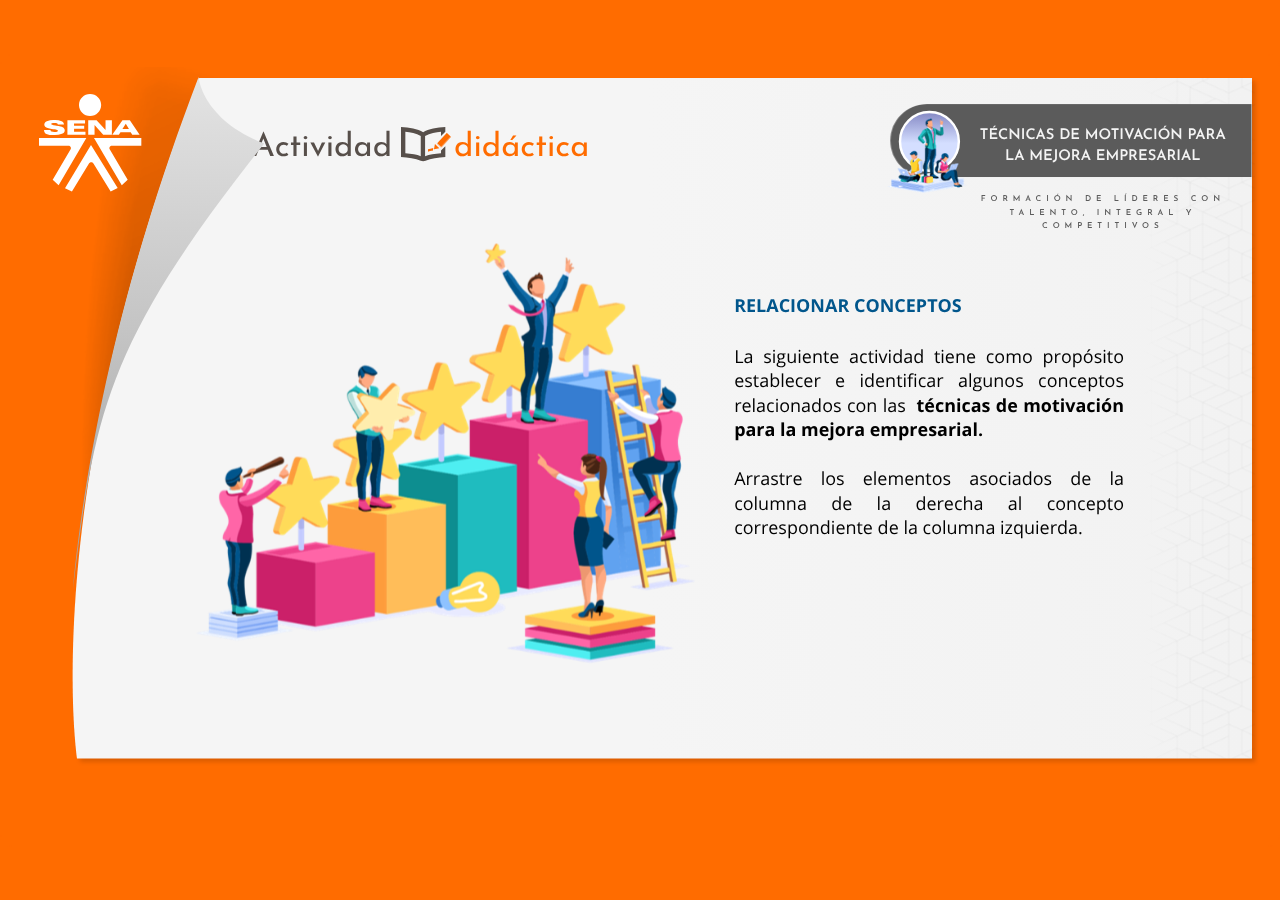
==== public/media/actividad-1/index.html @ 886fe244 "Carga de contenido material 4" ====
<!DOCTYPE html>
<html lang="es">
<head>
  <meta charset="utf-8">
  <!-- Creado con Storyline 360 - http://www.articulate.com  -->
  <!-- version: 3.42.22734.0 -->
  <title>SENA - Actividad Did&#225;ctica 04</title>
  <meta http-equiv="x-ua-compatible" content="IE=edge" />
  <link rel="icon" type="image/svg+xml" href="../../assets/images/logos/senaLogo.svg">
  <meta name="viewport" content="width=device-width, initial-scale=1.0, user-scalable=no, shrink-to-fit=no, minimal-ui" />
  <meta name="apple-mobile-web-app-capable" content="yes" />
  <style>
    html, body { height: 100%; padding: 0; margin: 0 }
    #app { height: 100%; width: 100%; }
  </style>
  
  <script>window.THREE = { };</script>
</head>
<body style="background: #FF6C00" class="cs-HTML theme-classic">
  <!-- 360 -->
  <script>!function(e){function n(e,i){return e.test(i)}function i(e){var i=e||navigator.userAgent,o=i.split("[FBAN");if(void 0!==o[1]&&(i=o[0]),this.apple={phone:n(t,i),ipod:n(d,i),tablet:!n(t,i)&&n(s,i),device:n(t,i)||n(d,i)||n(s,i)},this.amazon={phone:n(h,i),tablet:!n(h,i)&&n(a,i),device:n(h,i)||n(a,i)},this.android={phone:n(h,i)||n(b,i),tablet:!n(h,i)&&!n(b,i)&&(n(a,i)||n(r,i)),device:n(h,i)||n(a,i)||n(b,i)||n(r,i)},this.windows={phone:n(l,i),tablet:n(p,i),device:n(l,i)||n(p,i)},this.other={blackberry:n(f,i),blackberry10:n(u,i),opera:n(c,i),firefox:n(A,i),chrome:n(w,i),device:n(f,i)||n(u,i)||n(c,i)||n(A,i)||n(w,i)},this.seven_inch=n(v,i),this.any=this.apple.device||this.android.device||this.windows.device||this.other.device||this.seven_inch,this.phone=this.apple.phone||this.android.phone||this.windows.phone,this.tablet=this.apple.tablet||this.android.tablet||this.windows.tablet,"undefined"==typeof window)return this}function o(){var e=new i;return e.Class=i,e}var t=/iPhone/i,d=/iPod/i,s=/iPad/i,b=/(?=.*\bAndroid\b)(?=.*\bMobile\b)/i,r=/Android/i,h=/(?=.*\bAndroid\b)(?=.*\bSD4930UR\b)/i,a=/(?=.*\bAndroid\b)(?=.*\b(?:KFOT|KFTT|KFJWI|KFJWA|KFSOWI|KFTHWI|KFTHWA|KFAPWI|KFAPWA|KFARWI|KFASWI|KFSAWI|KFSAWA)\b)/i,l=/IEMobile/i,p=/(?=.*\bWindows\b)(?=.*\bARM\b)/i,f=/BlackBerry/i,u=/BB10/i,c=/Opera Mini/i,w=/(CriOS|Chrome)(?=.*\bMobile\b)/i,A=/(?=.*\bFirefox\b)(?=.*\bMobile\b)/i,v=new RegExp("(?:Nexus 7|BNTV250|Kindle Fire|Silk|GT-P1000)","i");"undefined"!=typeof module&&module.exports&&"undefined"==typeof window?module.exports=i:"undefined"!=typeof module&&module.exports&&"undefined"!=typeof window?module.exports=o():"function"==typeof define&&define.amd?define("isMobile",[],e.isMobile=o()):e.isMobile=o()}(this);
    window.isMobile.apple.tablet = window.isMobile.apple.tablet ||
      (navigator.platform === 'MacIntel' && navigator.maxTouchPoints > 1);
    window.isMobile.apple.device = window.isMobile.apple.device || window.isMobile.apple.tablet;
    window.isMobile.tablet = window.isMobile.tablet || window.isMobile.apple.tablet;
    window.isMobile.any = window.isMobile.any || window.isMobile.apple.tablet;
  </script>

  <div id="focus-sink" aria-hidden="true" tabIndex="-1"></div>

  <div id="preso"></div>
  <script>
    window.DS = {};
    window.globals = {
      DATA_PATH_BASE: '',
      HAS_FRAME: true,
      HAS_SLIDE: true,

      lmsPresent: false,
      tinCanPresent: false,
      cmi5Present: false,
      aoSupport: false,
      scale: 'show all',
      captureRc: false,
      browserSize: 'optimal',
      bgColor: '#FF6C00',
      features: '',
      themeName: 'classic',
      preloaderColor: '#FFFFFF',
      suppressAnalytics: false,
      productChannel: 'stable',
      publishSource: 'storyline',
      aid: 'aid|942dc008-53e3-4bf8-be6b-c91d208d2bb5',
      cid: 'fd4fcdb6-d3c5-4390-a3dd-eb095a2bc740',
      playerVersion: '3.42.22734.0',
      maxIosVideoElements: 5,

      
      parseParams: function(qs) {
        if (window.globals.parsedParams != null) {
          return window.globals.parsedParams;
        }
        qs = (qs || window.location.search.substr(1)).split('+').join(' ');
        var params = {},
            tokens,
            re = /[?&]?([^=]+)=([^&]*)/g;

        while (tokens = re.exec(qs)) {
          params[decodeURIComponent(tokens[1]).trim()] =
            decodeURIComponent(tokens[2]).trim();
        }
        window.globals.parsedParams = params;
        return params;
      }

    };

    (function() {

      var classTypes = [ 'desktop', 'mobile', 'phone', 'tablet' ];

      var addDeviceClasses = function(prefix, testObj) {
        var curr, i;
        for (i = 0; i < classTypes.length; i++) {
          curr = classTypes[i];
          if (testObj[curr]) {
            document.body.classList.add(prefix + curr);
          }
        }
      };

      var params = window.globals.parseParams(),
          isDevicePreview = params.devicepreview === '1',
          isPhoneOverride = params.deviceType === 'phone' || (isDevicePreview && params.phone == '1'),
          isTabletOverride = (params.deviceType === 'tablet' || isDevicePreview) && !isPhoneOverride,
          isMobileOverride = isPhoneOverride || isTabletOverride;

      var deviceView = {
        desktop: !window.isMobile.any && !isMobileOverride,
        mobile: window.isMobile.any || isMobileOverride,
        phone: isPhoneOverride || (window.isMobile.phone && !isTabletOverride),
        tablet: isTabletOverride || window.isMobile.tablet
      };

      window.globals.deviceView = deviceView;
      window.isMobile.desktop = !window.isMobile.any;
      window.isMobile.mobile = window.isMobile.any;

      addDeviceClasses('view-', deviceView);

    })();
  </script>
  
  <script src='story_content/user.js' type=text/javascript></script>
  <div class="slide-loader"></div>

  <script type="text/javascript">
    if (window.globals.deviceView.isMobile) { var doc = document, loader = doc.body.querySelector('.slide-loader'); [ 1, 2, 3 ].forEach(function(n) { var d = doc.createElement('div'); d.style.backgroundColor = window.globals.preloaderColor; d.classList.add('mobile-loader-dot'); d.classList.add('dot' + n); loader.appendChild(d); }); }
  </script>

  <div class="mobile-load-title-overlay" style="display: none">
    <div class="mobile-load-title">SENA - Actividad Did&#225;ctica 04</div>
  </div>

  <div class="mobile-chrome-warning"></div>

  <script>
    
    if (window.autoSpider && window.vInterfaceObject) {
      document.querySelector('.mobile-load-title-overlay').style.display = 'none';
    }
  </script>

  

  <link rel="stylesheet" href="html5/data/css/output.min.css" data-noprefix />
</body>
<script src="html5/lib/scripts/ds-bootstrap.min.js"></script>
</html>
---- public/media/actividad-1/html5/data/css/output.min.css ----
@font-face {
  font-family: 'Open SansBold CharsBoldAC132911';
  src: url('[data-uri]');
  font-style: normal;
  font-weight: normal;
}
@font-face {
  font-family: 'Open Sans Charset1_ 5yp1BAEACF1';
  src: url('[data-uri]');
  font-style: normal;
  font-weight: normal;
}
@font-face {
  font-family: 'Josefin Sans Charset1_ 645F3AF5';
  src: url('[data-uri]');
  font-style: normal;
  font-weight: normal;
}
@font-face {
  font-family: 'Josefin Sans SemiBoBold36EF2E61';
  src: url('[data-uri]');
  font-style: normal;
  font-weight: normal;
}
@font-face {
  font-family: 'Open Sans Semibold bold5E300B98';
  src: url('[data-uri]');
  font-style: normal;
  font-weight: normal;
}
@font-face {
  font-family: 'ArialBold Charset1_Bold7A46D698';
  src: url('[data-uri]');
  font-style: normal;
  font-weight: normal;
}
.cs-HTML {
  background: rgba(255, 108, 0, 1);
}
.cs-npnxnanbnsnfns00000000001 .cs-infopanel  {
  box-shadow: 0 1px 0 rgba(0, 0, 0, 1);
  background: rgba(255, 255, 255, 1);
}
.cs-npnxnanbnsnfns00000000001 .cs-infopanel .cs-link {
  color: rgba(124, 34, 128, 1);
}
.cs-npnxnanbnsnfns00000000001 .cs-infopanel .cs-link:hover {
  color: rgba(0, 0, 238, 1);
}
.cs-npnxnanbnsnfns00000000001 .cs-infopanel .cs-name {
  color: rgba(68, 68, 68, 1);
}
.cs-npnxnanbnsnfns00000000001 .cs-infopanel .cs-title {
  color: rgba(153, 153, 153, 1);
}
.cs-npnxnanbnsnfns00000000001 .cs-infopanelpopup  {
  box-shadow: 0 1px 0 rgba(0, 0, 0, 1);
  background: linear-gradient(180deg, rgba(29, 29, 29, 1) 0%, rgba(11, 11, 11, 1) 100%);
}
.cs-npnxnanbnsnfns00000000001 .cs-infopanelpopup .cs-link {
  color: rgba(255, 255, 255, 1);
}
.cs-npnxnanbnsnfns00000000001 .cs-infopanelpopup .cs-link:hover {
  color: rgba(117, 117, 117, 1);
}
.cs-npnxnanbnsnfns00000000001 .cs-infopanelpopup .cs-name {
  color: rgba(114, 114, 114, 1);
}
.cs-npnxnanbnsnfns00000000001 .cs-infopanelpopup .cs-bio {
  color: rgba(255, 255, 255, 1);
}
.cs-npnxnanbnsnfns00000000001 .cs-timer  {
  color: rgba(255, 255, 255, 1);
}
.cs-npnxnanbnsnfns00000000001 .cs-duration stop:first-child {
  stop-color: rgba(0, 215, 255, 1);
}
.cs-npnxnanbnsnfns00000000001 .cs-duration stop:last-child {
  stop-color: rgba(0, 171, 255, 1);
}
.cs-npnxnanbnsnfns00000000001 .cs-elapsed stop:first-child {
  stop-color: rgba(254, 227, 71, 1);
}
.cs-npnxnanbnsnfns00000000001 .cs-elapsed stop:last-child {
  stop-color: rgba(252, 204, 42, 1);
}
.cs-npnxnanbnsnfns00000000001 .cs-timer .cs-pie .cs-innerstroke {
  stroke: rgba(255, 255, 255, 1);
}
.cs-npnxnanbnsnfns00000000001 .cs-timer .cs-pie .cs-innerborder {
  stroke: rgba(204, 204, 204, 1);
}
.cs-npnxnanbnsnfns00000000001 .cs-window  {
  box-shadow: 0 8px 5px rgba(0, 0, 0, 0.2);
  border-color: rgba(29, 29, 29, 1);
  background: rgba(42, 42, 42, 1);
  color: rgba(255, 255, 255, 1);
}
.cs-npnxnanbnsnfns00000000001 .cs-window .cs-diva {
  border-color: rgba(49, 49, 49, 1);
}
.cs-npnxnanbnsnfns00000000001 .cs-window .cs-divb {
  border-color: rgba(14, 14, 14, 1);
}
.cs-npnxnanbnsnfns00000000001 .cs-editor .cs-editor-slide {
  color: rgba(255, 255, 255, 1);
}
.cs-npnxnanbnsnfns00000000001 .cs-editor .cs-editor-html {
  color: rgba(255, 255, 255, 1);
}
.cs-npnxnanbnsnfns00000000001 .cs-editor .cs-editor-button {
  text-shadow: 0 1px 0 rgba(0, 0, 0, 1);
  color: rgba(255, 255, 255, 1);
  border-color: rgba(3, 3, 3, 1);
  background: linear-gradient(180deg, rgba(51, 51, 51, 1) 0%, rgba(20, 20, 20, 1) 100%);
}
.cs-npnxnanbnsnfns00000000001 .cs-editor .cs-editor-button:hover {
  background: linear-gradient(180deg, rgba(58, 58, 58, 1) 0%, rgba(12, 12, 12, 1) 100%);
}
.cs-npnxnanbnsnfns00000000001 .cs-editor .cs-editor-button:active {
  background: linear-gradient(180deg, rgba(20, 20, 20, 1) 0%, rgba(50, 50, 50, 1) 100%);
}
.cs-npnxnanbnsnfns00000000001 .cs-listitem  {
  color: rgba(255, 255, 255, 1);
  border-color: rgba(52, 52, 52, 1);
}
.cs-npnxnanbnsnfns00000000001 .cs-listitem.cs-viewed {
  color: rgba(135, 135, 135, 1);
}
.cs-npnxnanbnsnfns00000000001 .cs-listitem.cs-selected {
  color: rgba(255, 255, 255, 1);
  background: rgba(63, 63, 63, 1);
}
.cs-npnxnanbnsnfns00000000001 .cs-listitem.cs-selected:hover {
  background: rgba(63, 63, 63, 1);
}
.cs-npnxnanbnsnfns00000000001 .cs-listitem.cs-selected.hover {
  background: rgba(63, 63, 63, 1);
}
.cs-npnxnanbnsnfns00000000001 .cs-listitem.cs-selected:focus {
  background: rgba(63, 63, 63, 1);
}
.cs-npnxnanbnsnfns00000000001 .cs-listitem .cs-icon-carrot {
  fill: rgba(255, 255, 255, 1);
}
.cs-npnxnanbnsnfns00000000001 .cs-listitem .cs-icon-carrot .cs-shadow {
  fill: rgba(0, 0, 0, 1);
}
.cs-npnxnanbnsnfns00000000001 .cs-listitem:hover {
  background: rgba(49, 49, 49, 1);
}
.cs-npnxnanbnsnfns00000000001 .cs-listitem.hover {
  background: rgba(49, 49, 49, 1);
}
.cs-npnxnanbnsnfns00000000001 .cs-listitem:focus {
  background: rgba(49, 49, 49, 1);
}
.cs-npnxnanbnsnfns00000000001 .cs-glossary  {
  color: rgba(255, 255, 255, 1);
}
.cs-npnxnanbnsnfns00000000001 .cs-glossary .cs-scrolling-panel {
  background: rgba(51, 51, 51, 1);
}
.cs-npnxnanbnsnfns00000000001 .cs-glossary .cs-term.cs-selected .cs-choice-list-trigger {
  color: rgba(255, 255, 255, 1);
  background: rgba(63, 63, 63, 1);
}
.cs-npnxnanbnsnfns00000000001 .cs-glossary .cs-term.cs-selected .cs-choice-list-trigger:focus {
  color: rgba(255, 255, 255, 1);
  background: rgba(63, 63, 63, 1);
}
.cs-npnxnanbnsnfns00000000001 .cs-glossary .cs-term:hover .cs-choice-list-trigger {
  background: rgba(28, 28, 28, 1);
}
.cs-npnxnanbnsnfns00000000001 .cs-glossary .cs-term.hover .cs-choice-list-trigger {
  background: rgba(28, 28, 28, 1);
}
.cs-npnxnanbnsnfns00000000001 .cs-glossary .cs-term .cs-choice-list-trigger:focus {
  background: rgba(28, 28, 28, 1);
}
.cs-npnxnanbnsnfns00000000001 .cs-glossary .cs-diva {
  border-color: rgba(61, 61, 61, 1);
}
.cs-npnxnanbnsnfns00000000001 .cs-glossary .cs-divb {
  border-color: rgba(32, 32, 32, 1);
}
.cs-npnxnanbnsnfns00000000001 .cs-glossary .cs-divc {
  border-color: rgba(61, 61, 61, 1);
}
.cs-npnxnanbnsnfns00000000001 .cs-glossary .cs-heading {
  color: rgba(255, 255, 255, 1);
}
.cs-npnxnanbnsnfns00000000001 .cs-resource .cs-separator {
  border-color: rgba(44, 44, 44, 1);
}
.cs-npnxnanbnsnfns00000000001 .cs-outline  {
  color: rgba(255, 255, 255, 1);
}
.cs-npnxnanbnsnfns00000000001 .cs-outline .cs-diva {
  border-color: rgba(28, 28, 28, 1);
}
.cs-npnxnanbnsnfns00000000001 .cs-outline .cs-divb {
  border-color: rgba(54, 54, 54, 1);
}
.cs-npnxnanbnsnfns00000000001 .cs-outline .cs-divc {
  border-color: rgba(52, 52, 52, 1);
}
.cs-npnxnanbnsnfns00000000001 .cs-outline .cs-search-filter:hover {
  color: rgba(117, 117, 117, 1);
}
.cs-npnxnanbnsnfns00000000001 .cs-outline .cs-search-filter.hover {
  color: rgba(117, 117, 117, 1);
}
.cs-npnxnanbnsnfns00000000001 .cs-transcript  {
  color: rgba(255, 255, 255, 1);
}
.cs-npnxnanbnsnfns00000000001 .cs-transcript .cs-div {
  border-color: rgba(44, 44, 44, 1);
}
.cs-npnxnanbnsnfns00000000001 .cs-tabs:not(.topmenu-item) {
  color: rgba(114, 114, 114, 1);
}
.cs-npnxnanbnsnfns00000000001 .cs-tabs .cs-inner-button:not(.topmenu-item) {
  text-shadow: 0 1px 0 rgba(0, 0, 0, 1);
}
.cs-npnxnanbnsnfns00000000001 .cs-tabs:hover:not(.topmenu-item) {
  color: rgba(82, 84, 84, 1);
}
.cs-npnxnanbnsnfns00000000001 .cs-tabs.cs-selected {
  background: rgba(36, 36, 36, 1);
  color: rgba(255, 255, 255, 1);
}
.cs-npnxnanbnsnfns00000000001 .cs-seekcontrol  {
  background: linear-gradient(180deg, rgba(51, 51, 51, 1) 0%, rgba(20, 20, 20, 1) 100%);
  border-color: rgba(3, 3, 3, 1);
}
.cs-npnxnanbnsnfns00000000001 .cs-seekcontrol .cs-button:hover .cs-icon {
  fill: rgba(255, 255, 255, 1);
}
.cs-npnxnanbnsnfns00000000001 .cs-seekcontrol .cs-button.hover .cs-icon {
  fill: rgba(255, 255, 255, 1);
}
.cs-npnxnanbnsnfns00000000001 .cs-seekcontrol .cs-button .cs-icon-shadow {
  fill: rgba(0, 0, 0, 1);
}
.cs-npnxnanbnsnfns00000000001 .cs-seekcontrol .cs-button .cs-icon {
  fill: rgba(255, 255, 255, 1);
}
.cs-npnxnanbnsnfns00000000001 .cs-seekcontrol .cs-seek .cs-fill {
  background: rgba(255, 255, 255, 1);
}
.cs-npnxnanbnsnfns00000000001 .cs-seekcontrol .cs-seek {
  background: rgba(34, 34, 34, 1);
  border-color: rgba(26, 26, 26, 1);
}
.cs-npnxnanbnsnfns00000000001 .cs-searchinput .cs-input {
  color: rgba(45, 45, 45, 1);
  border-color: rgba(32, 32, 32, 1);
  background: rgba(255, 255, 255, 1);
}
.cs-npnxnanbnsnfns00000000001 .cs-searchinput .cs-input:focus {
  color: rgba(45, 45, 45, 1);
  background: rgba(255, 255, 255, 1);
}
.cs-npnxnanbnsnfns00000000001 .cs-searchinput .cs-input:hover {
  box-shadow: inset 0 0 1px 0 rgba(235, 148, 113, 0);
}
.cs-npnxnanbnsnfns00000000001 .cs-searchinput .cs-input.hover {
  box-shadow: inset 0 0 1px 0 rgba(235, 148, 113, 0);
}
.cs-npnxnanbnsnfns00000000001 .cs-searchinput .cs-button .cs-icon {
  fill: rgba(255, 255, 255, 1);
}
.cs-npnxnanbnsnfns00000000001 .cs-searchinput .cs-button:hover {
  fill: linear-gradient(180deg, rgba(58, 58, 58, 1) 0%, rgba(12, 12, 12, 1) 100%);
}
.cs-npnxnanbnsnfns00000000001 .cs-searchinput .cs-button.hover {
  fill: linear-gradient(180deg, rgba(58, 58, 58, 1) 0%, rgba(12, 12, 12, 1) 100%);
}
.cs-npnxnanbnsnfns00000000001 .cs-menu  {
  box-shadow: 0 1px 0 rgba(14, 14, 14, 1);
  background: rgba(36, 36, 36, 1);
}
.cs-npnxnanbnsnfns00000000001 .cs-topmenu-item.active .cs-tab {
  background: rgba(36, 36, 36, 1);
}
.cs-npnxnanbnsnfns00000000001 .cs-logo  {
  box-shadow: 0 1px 0 rgba(0, 0, 0, 1);
  background: rgba(255, 255, 255, 1);
}
.cs-npnxnanbnsnfns00000000001 .cs-checkbox  {
  color: rgba(255, 255, 255, 1);
}
.cs-npnxnanbnsnfns00000000001 .cs-checkbox:hover {
  border-color: rgba(156, 156, 156, 1);
}
.cs-npnxnanbnsnfns00000000001 .cs-checkbox.hover {
  border-color: rgba(156, 156, 156, 1);
}
.cs-npnxnanbnsnfns00000000001 .cs-checkbox .cs-box {
  color: rgba(255, 255, 255, 1);
  border-color: rgba(22, 22, 22, 1);
}
.cs-npnxnanbnsnfns00000000001 .cs-checkbox .cs-box:checked::after {
  color: rgba(43, 196, 0, 1);
}
.cs-npnxnanbnsnfns00000000001 .cs-button  {
  text-shadow: 0 1px 0 rgba(255, 108, 0, 1);
  color: rgba(255, 255, 255, 1);
  border-color: rgba(255, 255, 255, 1);
  background: linear-gradient(180deg, rgba(255, 108, 0, 1) 0%, rgba(255, 108, 0, 1) 100%);
  box-shadow: 0 1px 0 rgba(255, 108, 0, 1);
}
.cs-npnxnanbnsnfns00000000001 .cs-button .cs-icon {
  fill: rgba(255, 255, 255, 1);
}
.cs-npnxnanbnsnfns00000000001 .cs-button .cs-icon-shadow {
  fill: rgba(255, 108, 0, 1);
}
.cs-npnxnanbnsnfns00000000001 .cs-button:hover {
  background: linear-gradient(180deg, rgba(90, 90, 90, 1) 0%, rgba(90, 90, 90, 1) 100%);
}
.cs-npnxnanbnsnfns00000000001 .cs-button.hover {
  background: linear-gradient(180deg, rgba(90, 90, 90, 1) 0%, rgba(90, 90, 90, 1) 100%);
}
.cs-npnxnanbnsnfns00000000001 .cs-button:active {
  background: linear-gradient(180deg, rgba(255, 108, 0, 1) 0%, rgba(255, 108, 0, 1) 100%);
}
.cs-npnxnanbnsnfns00000000001 .cs-button.cs-disabled:hover {
  background: linear-gradient(180deg, rgba(255, 108, 0, 1) 0%, rgba(255, 108, 0, 1) 100%);
}
.cs-npnxnanbnsnfns00000000001 .cs-button.cs-disabled.hover {
  background: linear-gradient(180deg, rgba(255, 108, 0, 1) 0%, rgba(255, 108, 0, 1) 100%);
}
.cs-npnxnanbnsnfns00000000001 .cs-button.cs-disabled:active {
  background: linear-gradient(180deg, rgba(255, 108, 0, 1) 0%, rgba(255, 108, 0, 1) 100%);
}
.cs-npnxnanbnsnfns00000000001 .cs-button.cs-volume:hover {
  background: linear-gradient(180deg, rgba(255, 108, 0, 1) 0%, rgba(255, 108, 0, 1) 100%);
}
.cs-npnxnanbnsnfns00000000001 .cs-button.cs-volume.hover {
  background: linear-gradient(180deg, rgba(255, 108, 0, 1) 0%, rgba(255, 108, 0, 1) 100%);
}
.cs-npnxnanbnsnfns00000000001 .cs-button.cs-volume:active {
  background: linear-gradient(180deg, rgba(255, 108, 0, 1) 0%, rgba(255, 108, 0, 1) 100%);
}
.cs-npnxnanbnsnfns00000000001.cs-base  {
  color: rgba(255, 255, 255, 1);
  border-color: rgba(255, 108, 0, 1);
  background: linear-gradient(180deg, rgba(255, 108, 0, 1) 0%, rgba(255, 108, 0, 1) 100%);
}
.cs-npnxnanbnsnfns00000000001.cs-base .cs-separator .cs-diva {
  background: rgba(14, 14, 14, 1);
}
.cs-npnxnanbnsnfns00000000001.cs-base .cs-separator .cs-divb {
  background: rgba(49, 49, 49, 1);
}
.cs-npnxnanbnsnfns00000000001.cs-base .cs-topmenu-item.active .cs-tab {
  border-color: rgba(14, 14, 14, 1);
}
.cs-npnxnanbnsnfns00000000001.cs-base .cs-topmenu-item.active .cs-panel {
  border-color: rgba(14, 14, 14, 1);
}
.cs-npnxnanbnsnfns00000000001.cs-base .cs-left {
  background: linear-gradient(180deg, rgba(27, 27, 27, 1) 0%, rgba(10, 10, 10, 1) 100%);
}
.cs-npnxnanbnsnfns00000000001.cs-base .cs-area-primary .cs-slide-container {
  background: linear-gradient(180deg, rgba(255, 108, 0, 1) 0%, rgba(255, 108, 0, 1) 100%);
}
.cs-npnxnanbnsnfns00000000001 .cs-volume::-moz-range-thumb {
  border-color: rgba(28, 28, 28, 1);
  box-shadow: inset 0 0 1px 0 rgba(90, 90, 90, 1);
  background: rgba(76, 76, 76, 1);
}
.cs-npnxnanbnsnfns00000000001 .cs-volume::-ms-thumb {
  border-color: rgba(28, 28, 28, 1);
  box-shadow: inset 0 0 1px 0 rgba(90, 90, 90, 1);
  background: rgba(76, 76, 76, 1);
}
.cs-npnxnanbnsnfns00000000001 .cs-volume::-webkit-slider-thumb {
  border-color: rgba(28, 28, 28, 1);
  box-shadow: inset 0 0 1px 0 rgba(90, 90, 90, 1);
  background: rgba(76, 76, 76, 1);
}
.cs-npnxnanbnsnfns00000000001 .cs-volume::-moz-range-track {
  border-color: rgba(73, 73, 73, 1);
  background: rgba(49, 49, 49, 1);
}
.cs-npnxnanbnsnfns00000000001 .cs-volume::-ms-track {
  border-color: rgba(73, 73, 73, 1);
  background: rgba(49, 49, 49, 1);
}
.cs-npnxnanbnsnfns00000000001 .cs-volume::-webkit-slider-runnable-track {
  border-color: rgba(73, 73, 73, 1);
  background: rgba(49, 49, 49, 1);
}
body.show-focus .tab-focus-box {
  border-color: rgba(255, 255, 0, 1);
}
.skipnav {
  border-color: rgba(255, 255, 0, 1);
}
.fn-npnxnanbsnfns00000000001 {
  font-family: 'Open SansD6FFC9F9';
  -webkit-font-variant-ligatures: no-common-ligatures;
  font-variant-ligatures: no-common-ligatures;
}
.fn-pxabnsnfns00000000001 {
  font-family: 'Open SansD6FFC9F9';
  -webkit-font-variant-ligatures: no-common-ligatures;
  font-variant-ligatures: no-common-ligatures;
}
.fn-npxnabnsnfns00000000001 {
  font-family: 'Open SansD6FFC9F9';
  -webkit-font-variant-ligatures: no-common-ligatures;
  font-variant-ligatures: no-common-ligatures;
}
.fn-npnxnanbnsnfns00000000001 {
  font-family: 'Open SansD6FFC9F9';
  -webkit-font-variant-ligatures: no-common-ligatures;
  font-variant-ligatures: no-common-ligatures;
}
.fn-pxabnsnfns00000000000 {
  font-family: 'Open SansD6FFC9F9';
  -webkit-font-variant-ligatures: no-common-ligatures;
  font-variant-ligatures: no-common-ligatures;
}
@font-face {
  font-family: 'Open SansD6FFC9F9';
  src: url('[data-uri]');
  font-style: normal;
  font-weight: bold;
}
@font-face {
  font-family: 'Open SansD6FFC9F9';
  src: url('[data-uri]');
  font-style: normal;
  font-weight: normal;
}
.cs-InvalidPromptSlide .cs-5neLgXSJRHa-InvalidPromptSlide-btn0 {
  color: rgba(255, 255, 255, 1);
  border-color: rgba(3, 3, 3, 1);
  background: linear-gradient(180deg, rgba(51, 51, 51, 1) 0%, rgba(20, 20, 20, 1) 100%);
  text-shadow: 0 1px 0 rgba(0, 0, 0, 1);
}
.cs-InvalidPromptSlide .cs-5neLgXSJRHa-InvalidPromptSlide-btn0 .cs-html {
  color: rgba(255, 255, 255, 1);
}
.cs-InvalidPromptSlide .cs-5neLgXSJRHa-InvalidPromptSlide-btn0 .cs-slide {
  border-color: rgba(255, 255, 255, 1);
}
.cs-InvalidPromptSlide .cs-5neLgXSJRHa-InvalidPromptSlide-btn0:hover {
  background: linear-gradient(180deg, rgba(58, 58, 58, 1) 0%, rgba(12, 12, 12, 1) 100%);
}
.cs-InvalidPromptSlide .cs-5neLgXSJRHa-InvalidPromptSlide-btn0:active {
  background: linear-gradient(180deg, rgba(20, 20, 20, 1) 0%, rgba(50, 50, 50, 1) 100%);
}
.cs-PrintPromptSlide .cs-5neLgXSJRHa-PrintPromptSlide-btn0 {
  color: rgba(255, 255, 255, 1);
  border-color: rgba(3, 3, 3, 1);
  background: linear-gradient(180deg, rgba(51, 51, 51, 1) 0%, rgba(20, 20, 20, 1) 100%);
  text-shadow: 0 1px 0 rgba(0, 0, 0, 1);
}
.cs-PrintPromptSlide .cs-5neLgXSJRHa-PrintPromptSlide-btn0 .cs-html {
  color: rgba(255, 255, 255, 1);
}
.cs-PrintPromptSlide .cs-5neLgXSJRHa-PrintPromptSlide-btn0 .cs-slide {
  border-color: rgba(255, 255, 255, 1);
}
.cs-PrintPromptSlide .cs-5neLgXSJRHa-PrintPromptSlide-btn0:hover {
  background: linear-gradient(180deg, rgba(58, 58, 58, 1) 0%, rgba(12, 12, 12, 1) 100%);
}
.cs-PrintPromptSlide .cs-5neLgXSJRHa-PrintPromptSlide-btn0:active {
  background: linear-gradient(180deg, rgba(20, 20, 20, 1) 0%, rgba(50, 50, 50, 1) 100%);
}
.cs-ScrollPromptSlide .cs-5neLgXSJRHa-ScrollPromptSlide-btn0 {
  color: rgba(255, 255, 255, 1);
  border-color: rgba(3, 3, 3, 1);
  background: linear-gradient(180deg, rgba(51, 51, 51, 1) 0%, rgba(20, 20, 20, 1) 100%);
  text-shadow: 0 1px 0 rgba(0, 0, 0, 1);
}
.cs-ScrollPromptSlide .cs-5neLgXSJRHa-ScrollPromptSlide-btn0 .cs-html {
  color: rgba(255, 255, 255, 1);
}
.cs-ScrollPromptSlide .cs-5neLgXSJRHa-ScrollPromptSlide-btn0 .cs-slide {
  border-color: rgba(255, 255, 255, 1);
}
.cs-ScrollPromptSlide .cs-5neLgXSJRHa-ScrollPromptSlide-btn0:hover {
  background: linear-gradient(180deg, rgba(58, 58, 58, 1) 0%, rgba(12, 12, 12, 1) 100%);
}
.cs-ScrollPromptSlide .cs-5neLgXSJRHa-ScrollPromptSlide-btn0:active {
  background: linear-gradient(180deg, rgba(20, 20, 20, 1) 0%, rgba(50, 50, 50, 1) 100%);
}
.cs-ExternalInterfaceErrorSlide .cs-buttonOK {
  color: rgba(255, 255, 255, 1);
  border-color: rgba(3, 3, 3, 1);
  background: linear-gradient(180deg, rgba(51, 51, 51, 1) 0%, rgba(20, 20, 20, 1) 100%);
  text-shadow: 0 1px 0 rgba(0, 0, 0, 1);
}
.cs-ExternalInterfaceErrorSlide .cs-buttonOK .cs-html {
  color: rgba(255, 255, 255, 1);
}
.cs-ExternalInterfaceErrorSlide .cs-buttonOK .cs-slide {
  border-color: rgba(255, 255, 255, 1);
}
.cs-ExternalInterfaceErrorSlide .cs-buttonOK:hover {
  background: linear-gradient(180deg, rgba(58, 58, 58, 1) 0%, rgba(12, 12, 12, 1) 100%);
}
.cs-ExternalInterfaceErrorSlide .cs-buttonOK:active {
  background: linear-gradient(180deg, rgba(20, 20, 20, 1) 0%, rgba(50, 50, 50, 1) 100%);
}
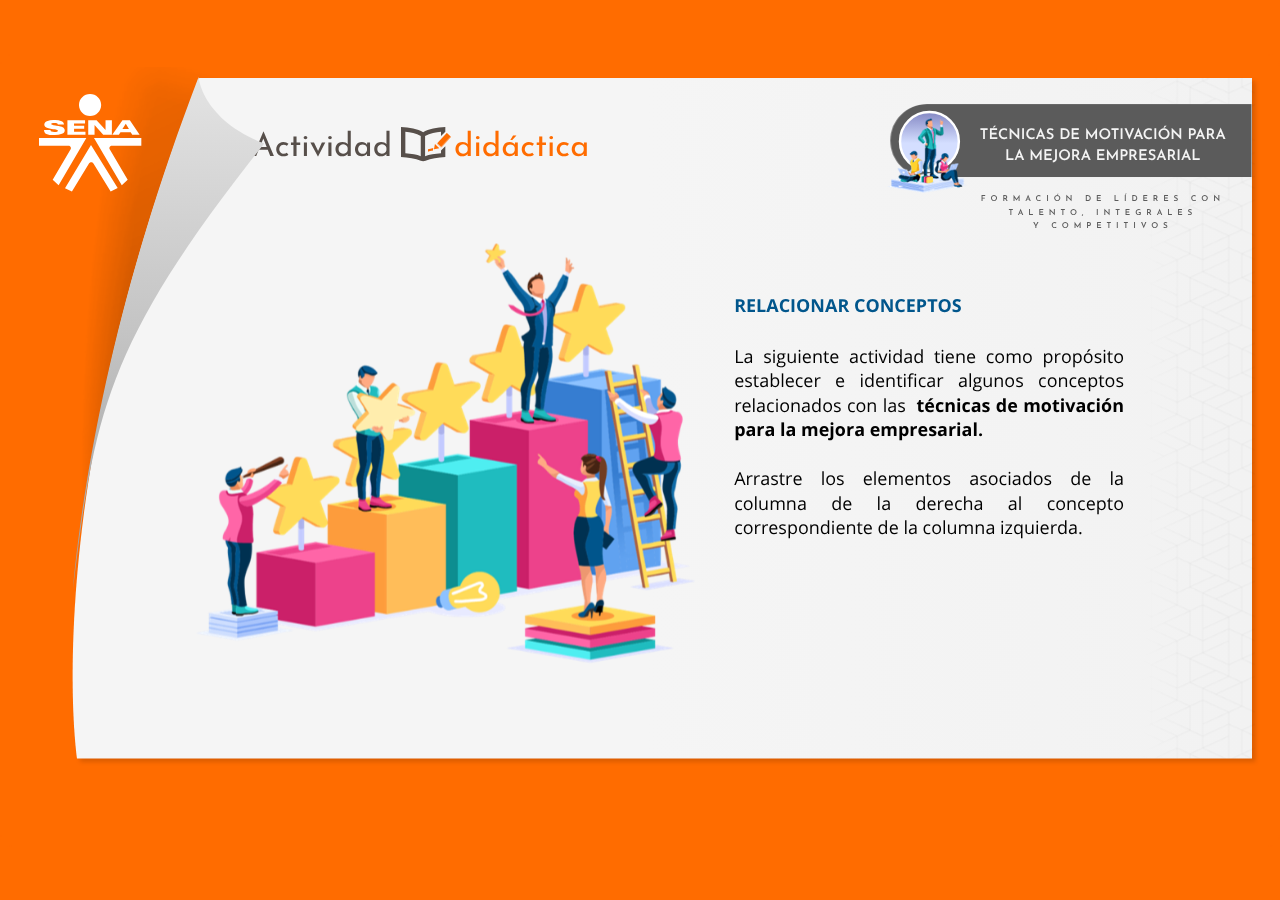
==== commit f43d7246: "ajustes repositorio" ====
--- a/public/media/actividad-1/index.html
+++ b/public/media/actividad-1/index.html
@@ -3,7 +3,7 @@
 <head>
   <meta charset="utf-8">
   <!-- Creado con Storyline 360 - http://www.articulate.com  -->
-  <!-- version: 3.42.22734.0 -->
+  <!-- version: 3.42.22792.0 -->
   <title>SENA - Actividad Did&#225;ctica 04</title>
   <meta http-equiv="x-ua-compatible" content="IE=edge" />
   <link rel="icon" type="image/svg+xml" href="../../assets/images/logos/senaLogo.svg">
@@ -52,7 +52,7 @@
       publishSource: 'storyline',
       aid: 'aid|942dc008-53e3-4bf8-be6b-c91d208d2bb5',
       cid: 'fd4fcdb6-d3c5-4390-a3dd-eb095a2bc740',
-      playerVersion: '3.42.22734.0',
+      playerVersion: '3.42.22792.0',
       maxIosVideoElements: 5,
 
       
--- a/public/media/actividad-1/html5/data/css/output.min.css
+++ b/public/media/actividad-1/html5/data/css/output.min.css
@@ -1,35 +1,35 @@
 @font-face {
-  font-family: 'Open SansBold CharsBoldAC132911';
+  font-family: 'Open SansBold CharsBoldDCFC27DC';
   src: url('[data-uri]');
   font-style: normal;
   font-weight: normal;
 }
 @font-face {
-  font-family: 'Open Sans Charset1_ 5yp1BAEACF1';
+  font-family: 'Open Sans Charset1_ 6bPD9411F80';
   src: url('[data-uri]');
   font-style: normal;
   font-weight: normal;
 }
 @font-face {
-  font-family: 'Josefin Sans Charset1_ 645F3AF5';
+  font-family: 'Josefin Sans Charset1_ EC1AB0D1';
   src: url('[data-uri]');
   font-style: normal;
   font-weight: normal;
 }
 @font-face {
-  font-family: 'Josefin Sans SemiBoBold36EF2E61';
-  src: url('[data-uri]');
-  font-style: normal;
-  font-weight: normal;
-}
-@font-face {
-  font-family: 'Open Sans Semibold bold5E300B98';
+  font-family: 'Josefin Sans SemiBoBoldAA979F18';
+  src: url('[data-uri]');
+  font-style: normal;
+  font-weight: normal;
+}
+@font-face {
+  font-family: 'Open Sans Semibold boldAD16C548';
   src: url('[data-uri]');
   font-style: normal;
   font-weight: normal;
 }
 @font-face {
-  font-family: 'ArialBold Charset1_Bold7A46D698';
+  font-family: 'ArialBold Charset1_Bold5ACB6697';
   src: url('[data-uri]');
   font-style: normal;
   font-weight: normal;
